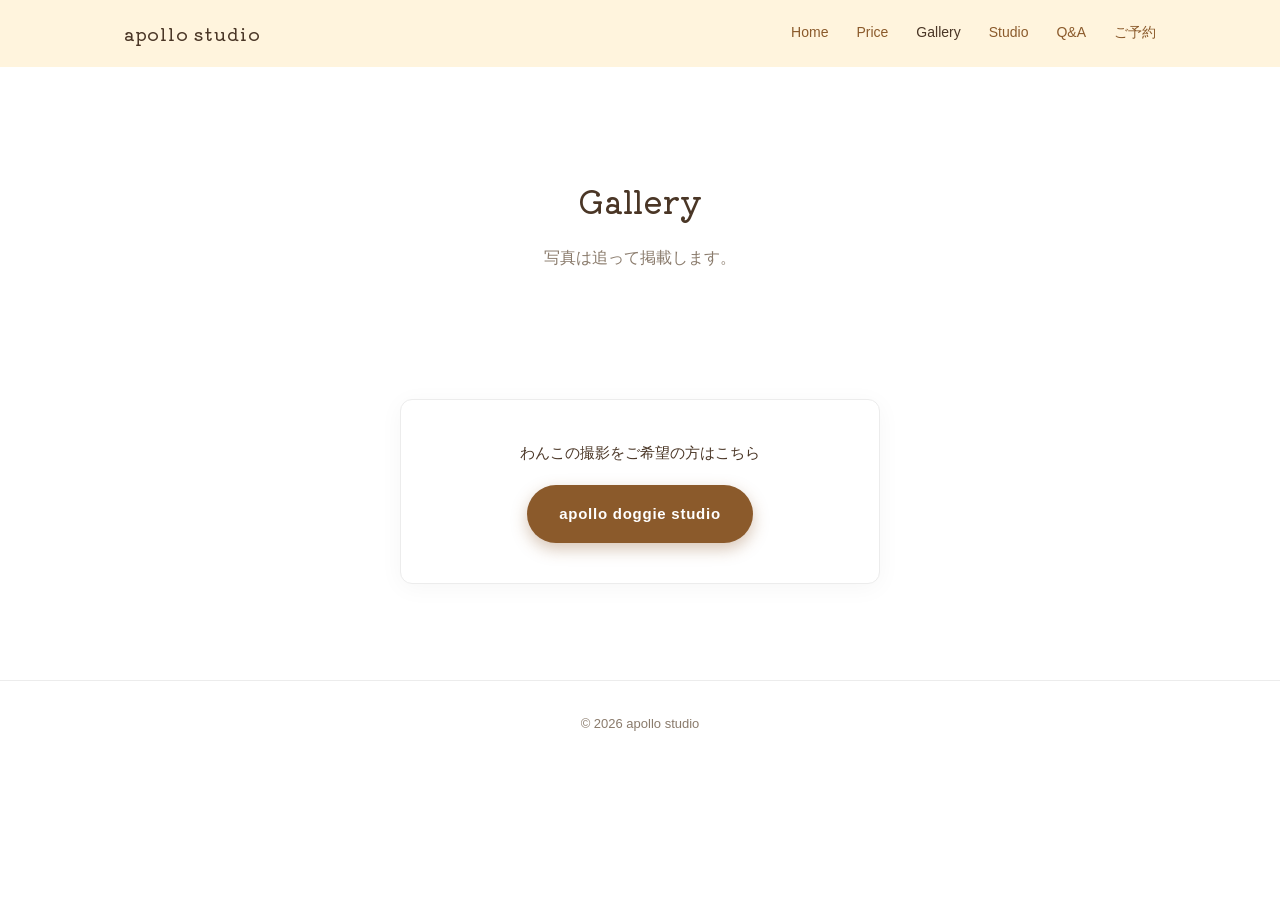
==== gallery/index.html @ 4bd440a2 "Initial scaffold for apollo studio site Co-Authored-By: Claude Sonnet 5 <noreply@anthropic.com>" ====
<!DOCTYPE html>
<html lang="ja">
<head>
<meta charset="UTF-8">
<meta name="viewport" content="width=device-width, initial-scale=1.0">
<link rel="preconnect" href="https://fonts.googleapis.com">
<link rel="preconnect" href="https://fonts.gstatic.com" crossorigin>
<link href="https://fonts.googleapis.com/css2?family=Kiwi+Maru:wght@300;400;500&display=swap" rel="stylesheet">
<title>Gallery | apollo studio</title>
<link rel="stylesheet" href="/style.css?v=5">
</head>
<body>

<header>
  <div class="nav">
    <div class="logo">apollo studio</div>
    <nav class="nav-links" id="navLinks">
      <a href="/">Home</a>
      <a href="/price/">Price</a>
      <a href="/gallery/" class="active">Gallery</a>
      <a href="/studio/">Studio</a>
      <a href="/qa/">Q&A</a>
      <a href="/reservation/">ご予約</a>
    </nav>
    <button class="nav-toggle" id="navToggle" aria-label="メニューを開く" aria-expanded="false">
      <span></span><span></span><span></span>
    </button>
  </div>
</header>

<section class="gallery-page">
  <h1>Gallery</h1>
  <p class="lead">写真は追って掲載します。</p>

  <div class="gallery-grid" id="galleryGrid"></div>
</section>

<section class="cross-link-banner">
  <div class="cross-link-box">
    <p class="cross-link-label">わんこの撮影をご希望の方はこちら</p>
    <a href="https://apollodoggie.github.io/" target="_blank" rel="noopener noreferrer" class="cross-link-button">apollo doggie studio</a>
  </div>
</section>

<footer>
  &copy; 2026 apollo studio
</footer>

<div class="lightbox" id="lightbox">
  <span class="lightbox-close" id="lightboxClose">&times;</span>
  <div class="lightbox-content" id="lightboxContent">No.</div>
</div>

<script src="/nav.js?v=1"></script>
</body>
</html>
---- style.css ----
:root {
  --bg: #ffffff;
  --text: #4a3626;
  --muted: #8a7b6c;
  --accent: #2b2b2b;
  --warm: #8b5a2b;
  --border: #ececec;
  --max-width: 1080px;
  --font-heading: "Kiwi Maru", "Hiragino Mincho ProN", serif;
}

* {
  box-sizing: border-box;
}

body {
  margin: 0;
  font-family: "Hiragino Sans", "Noto Sans JP", "Helvetica Neue", Arial, sans-serif;
  background: var(--bg);
  color: var(--text);
  line-height: 1.7;
}

h1,
h2,
h3,
h4,
.logo,
.qa-question {
  font-family: var(--font-heading);
}

a {
  color: inherit;
  text-decoration: none;
}

header {
  position: sticky;
  top: 0;
  background: #fff4dd;
  z-index: 100;
}

.nav {
  position: relative;
  max-width: var(--max-width);
  margin: 0 auto;
  display: flex;
  align-items: center;
  justify-content: space-between;
  padding: 18px 24px;
}

.logo {
  font-size: 18px;
  font-weight: 500;
  letter-spacing: 0.05em;
  color: var(--text);
}

.nav-links {
  display: flex;
  gap: 28px;
  font-size: 14px;
}

.nav-links a {
  color: var(--warm);
  transition: color 0.2s ease;
}

.nav-links a:hover,
.nav-links a.active {
  color: var(--text);
}

.nav-toggle {
  display: none;
  flex-direction: column;
  justify-content: center;
  align-items: center;
  gap: 5px;
  width: 32px;
  height: 32px;
  flex-shrink: 0;
  background: none;
  border: none;
  padding: 0;
  cursor: pointer;
}

.nav-toggle span {
  display: block;
  width: 22px;
  height: 2px;
  background: var(--text);
  transition: transform 0.2s ease, opacity 0.2s ease;
}

.nav-toggle.open span:nth-child(1) {
  transform: translateY(7px) rotate(45deg);
}

.nav-toggle.open span:nth-child(2) {
  opacity: 0;
}

.nav-toggle.open span:nth-child(3) {
  transform: translateY(-7px) rotate(-45deg);
}

.hero {
  max-width: var(--max-width);
  margin: 0 auto;
  padding: 100px 24px 80px;
  text-align: center;
}

.hero p.eyebrow {
  letter-spacing: 0.2em;
  font-size: 13px;
  color: var(--muted);
  margin-bottom: 16px;
  text-transform: uppercase;
}

.hero h1 {
  font-size: clamp(32px, 6vw, 56px);
  font-weight: 700;
  margin: 0 0 20px;
  letter-spacing: 0.02em;
}

.hero .catch {
  font-size: 18px;
  color: var(--muted);
  margin-bottom: 36px;
}

.btn {
  display: inline-block;
  padding: 14px 36px;
  border: 1px solid var(--accent);
  border-radius: 999px;
  font-size: 14px;
  letter-spacing: 0.05em;
  transition: background 0.2s ease, color 0.2s ease;
}

.btn:hover {
  background: var(--accent);
  color: #fff;
}

section {
  max-width: var(--max-width);
  margin: 0 auto;
  padding: 80px 24px;
}

.section-title {
  text-align: center;
  margin-bottom: 48px;
}

.section-title p.eyebrow {
  letter-spacing: 0.2em;
  font-size: 12px;
  color: var(--muted);
  text-transform: uppercase;
  margin-bottom: 8px;
}

.section-title h2 {
  color: var(--warm);
  font-size: 28px;
  font-weight: 500;
  margin: 0;
}

.about-grid {
  display: grid;
  grid-template-columns: repeat(3, 1fr);
  gap: 32px;
  text-align: center;
}

.about-grid .card h3 {
  font-size: 16px;
  margin-bottom: 10px;
}

.about-grid .card p {
  font-size: 14px;
  color: var(--muted);
  margin: 0;
}

.home-intro {
  max-width: var(--max-width);
  margin: 0 auto;
  padding: 90px 24px;
  display: grid;
  grid-template-columns: minmax(240px, 0.9fr) minmax(280px, 1.1fr);
  gap: 56px;
  align-items: center;
}

.intro-photo {
  aspect-ratio: 2 / 3;
  border-radius: 4px;
  background: linear-gradient(135deg, #f2f2f2, #e0e0e0);
  display: flex;
  align-items: center;
  justify-content: center;
  color: #aaaaaa;
  font-size: 13px;
  letter-spacing: 0.05em;
  overflow: hidden;
}

.intro-photo img {
  width: 100%;
  height: 100%;
  object-fit: cover;
  display: block;
}

.intro-heading {
  font-size: clamp(22px, 3vw, 30px);
  font-weight: 500;
  color: var(--warm);
  line-height: 1.7;
  margin: 0 0 36px;
}

.intro-body p {
  margin: 0 0 28px;
  color: var(--text);
  font-size: 15px;
  line-height: 1.9;
}

.intro-signature {
  margin-top: 8px;
  font-weight: 700;
  color: var(--warm);
}

@media (max-width: 768px) {
  .home-intro {
    grid-template-columns: 1fr;
    gap: 32px;
    padding: 48px 20px;
  }
}

.about-us .profile-block {
  display: grid;
  grid-template-columns: minmax(240px, 0.9fr) minmax(280px, 1.1fr);
  gap: 56px;
  align-items: start;
  margin-bottom: 88px;
}

.about-us .profile-block:last-child {
  margin-bottom: 0;
}

.about-us .profile-block.reverse {
  grid-template-columns: minmax(280px, 1.1fr) minmax(240px, 0.9fr);
}

.about-us .profile-block.reverse .profile-photo {
  order: 2;
}

.about-us .profile-block.reverse .profile-people {
  order: 1;
}

.profile-photo {
  aspect-ratio: 2 / 3;
  border-radius: 4px;
  background: linear-gradient(135deg, #f2f2f2, #e0e0e0);
  display: flex;
  align-items: center;
  justify-content: center;
  color: #aaaaaa;
  font-size: 13px;
  letter-spacing: 0.05em;
  overflow: hidden;
}

.profile-photo img {
  width: 100%;
  height: 100%;
  object-fit: cover;
  display: block;
}

.profile-people {
  display: flex;
  flex-direction: column;
  gap: 48px;
}

.profile-name {
  font-size: 20px;
  font-weight: 500;
  color: var(--warm);
  margin: 0 0 18px;
  letter-spacing: 0.05em;
}

.profile-age {
  margin-left: 4px;
  font-size: 13px;
}

.profile-body p {
  margin: 0 0 22px;
  color: var(--text);
  font-size: 15px;
  line-height: 1.9;
}

.profile-body p:last-child {
  margin-bottom: 0;
}

@media (max-width: 768px) {
  .about-us .profile-block,
  .about-us .profile-block.reverse {
    grid-template-columns: 1fr;
    gap: 28px;
    margin-bottom: 56px;
  }
  .about-us .profile-block.reverse .profile-photo,
  .about-us .profile-block.reverse .profile-people {
    order: initial;
  }
}

.gallery-preview {
  background: #fafafa;
  border-top: 1px solid var(--border);
  border-bottom: 1px solid var(--border);
}

.plan-card {
  max-width: 560px;
  margin: 0 auto 40px;
  padding: 48px 40px;
  background: #fff;
  border: 1px solid var(--border);
  border-radius: 12px;
  box-shadow: 0 4px 24px rgba(0, 0, 0, 0.04);
}

.plan-name {
  font-size: 20px;
  font-weight: 500;
  color: var(--warm);
  text-align: center;
  letter-spacing: 0.05em;
  margin: 0 0 32px;
}

.plan-specs {
  list-style: none;
  padding: 0;
  margin: 0;
}

.plan-specs li {
  display: flex;
  justify-content: space-between;
  align-items: baseline;
  gap: 16px;
  padding: 14px 0;
  border-bottom: 1px dashed var(--border);
  font-size: 15px;
  line-height: 1.6;
}

.plan-specs li:first-child {
  padding-top: 0;
}

.spec-label {
  color: var(--muted);
  font-size: 13px;
  letter-spacing: 0.08em;
  white-space: nowrap;
}

.spec-value {
  color: var(--text);
  font-weight: 700;
  text-align: right;
}

.plan-features {
  list-style: none;
  padding: 0;
  margin: 24px 0 36px;
}

.plan-features li {
  position: relative;
  padding: 6px 0 6px 26px;
  font-size: 14px;
  color: var(--text);
  line-height: 1.8;
}

.plan-features li::before {
  content: "";
  position: absolute;
  left: 2px;
  top: 15px;
  width: 6px;
  height: 6px;
  border-radius: 50%;
  background: var(--warm);
}

.plan-price {
  padding-top: 32px;
  border-top: 1px solid var(--border);
}

.plan-sample-movie {
  margin-top: 32px;
  max-width: 280px;
  margin-left: auto;
  margin-right: auto;
}

.plan-sample-movie-note {
  margin: 12px 0 0;
  font-size: 12px;
  color: var(--muted);
  text-align: center;
}

.plan-sample-movie-frame {
  position: relative;
  width: 100%;
  aspect-ratio: 9 / 16;
  border-radius: 8px;
  overflow: hidden;
  background: #000;
}

.plan-sample-movie video {
  position: absolute;
  inset: 0;
  width: 100%;
  height: 100%;
  object-fit: cover;
}

.plan-price h4,
.plan-sample-movie h4,
.location-block h4 {
  font-size: 13px;
  font-weight: 500;
  color: var(--warm);
  letter-spacing: 0.15em;
  text-transform: uppercase;
  margin: 0 0 16px;
  text-align: center;
}

.price-grid {
  display: grid;
  grid-template-columns: 1fr 1fr;
  gap: 16px;
}

.price-box {
  padding: 20px 12px;
  background: #f5f5f5;
  border-radius: 8px;
  text-align: center;
}

.price-label {
  margin: 0 0 8px;
  font-size: 13px;
  color: var(--muted);
  letter-spacing: 0.05em;
}

.price-value {
  margin: 0;
  font-size: 22px;
  font-weight: 700;
  color: var(--warm);
  letter-spacing: 0.02em;
}

.price-tax {
  margin-left: 2px;
  font-size: 11px;
  font-weight: 400;
  color: var(--muted);
  letter-spacing: 0;
}

.location-block {
  max-width: 560px;
  margin: 0 auto;
  padding: 40px 40px 8px;
  background: #fff;
  border: 1px solid var(--border);
  border-radius: 12px;
  box-shadow: 0 4px 24px rgba(0, 0, 0, 0.04);
}

.access-item {
  padding-bottom: 32px;
}

.access-label {
  margin: 0 0 8px;
  font-size: 14px;
  font-weight: 700;
  color: var(--text);
}

.access-text {
  font-size: 14px;
  color: var(--muted);
  line-height: 1.9;
  margin: 0;
}

.flow-list {
  max-width: 560px;
  margin: 0 auto;
  padding: 0;
  list-style: none;
  counter-reset: flow;
}

.flow-list li {
  counter-increment: flow;
  position: relative;
  padding-left: 2em;
  margin-bottom: 28px;
  font-size: 15px;
  line-height: 1.9;
  color: var(--text);
}

.flow-list li:last-child {
  margin-bottom: 0;
}

.flow-list li::before {
  content: counter(flow) ".";
  position: absolute;
  left: 0;
  font-weight: 700;
  color: var(--warm);
}

.flow-note {
  display: block;
  margin-top: 4px;
  font-size: 13px;
  color: var(--muted);
}

.booking-box {
  display: block;
  max-width: 320px;
  margin: 32px auto 0;
  padding: 18px 32px;
  background: var(--warm);
  color: #fff;
  border-radius: 999px;
  font-size: 16px;
  font-weight: 700;
  letter-spacing: 0.05em;
  text-align: center;
  box-shadow: 0 6px 16px rgba(139, 90, 43, 0.35);
  transition: background 0.2s ease, transform 0.15s ease, box-shadow 0.2s ease;
}

.booking-box:hover {
  background: #6b4423;
  transform: translateY(-2px);
  box-shadow: 0 8px 20px rgba(139, 90, 43, 0.45);
}

.line-cta {
  max-width: 320px;
  margin: 56px auto 0;
  text-align: center;
}

.line-cta p {
  font-size: 15px;
  color: var(--text);
  margin: 0 0 20px;
}

.line-push-box {
  display: flex;
  align-items: center;
  justify-content: center;
  gap: 8px;
  padding: 18px 32px;
  background: #06c755;
  color: #fff;
  border-radius: 999px;
  font-size: 16px;
  font-weight: 700;
  letter-spacing: 0.05em;
  box-shadow: 0 6px 16px rgba(6, 199, 85, 0.35);
  transition: background 0.2s ease, transform 0.15s ease, box-shadow 0.2s ease;
}

.line-push-box:hover {
  background: #05a648;
  transform: translateY(-2px);
  box-shadow: 0 8px 20px rgba(6, 199, 85, 0.45);
}

.line-icon {
  display: inline-flex;
  width: 20px;
  height: 20px;
}

.line-icon svg {
  width: 100%;
  height: 100%;
}

.calendar-cta {
  max-width: 960px;
  margin: 56px auto 0;
  text-align: center;
}

.calendar-cta p {
  font-size: 15px;
  color: var(--text);
  margin: 0 0 20px;
}

.availability-list {
  display: flex;
  flex-direction: column;
  gap: 48px;
}

.availability-loading {
  margin: 0;
  padding: 32px 24px;
  font-size: 14px;
  color: var(--muted);
  text-align: center;
  border: 1px solid var(--border);
  border-radius: 8px;
}

.avail-month-title {
  font-size: 17px;
  font-weight: 500;
  color: var(--warm);
  text-align: left;
  margin: 0 0 16px;
}

.avail-grid-wrap {
  overflow-x: auto;
}

.avail-grid {
  display: grid;
  grid-template-columns: repeat(7, minmax(88px, 1fr));
  gap: 4px;
  min-width: 620px;
}

.avail-weekday {
  text-align: center;
  font-size: 12px;
  color: var(--muted);
  padding-bottom: 8px;
}

.avail-day {
  min-height: 76px;
  padding: 6px;
  border: 1px solid var(--border);
  border-radius: 6px;
  display: flex;
  flex-direction: column;
  gap: 4px;
}

.avail-day.empty {
  border-color: transparent;
}

.avail-daynum {
  font-size: 12px;
  color: var(--muted);
}

.avail-day-slots {
  display: flex;
  flex-direction: column;
  gap: 3px;
}

.availability-badge {
  display: inline-block;
  padding: 3px 6px;
  border-radius: 4px;
  background: var(--warm);
  color: #fff;
  font-size: 11px;
  letter-spacing: 0.02em;
  text-align: center;
  text-decoration: none;
  cursor: pointer;
  transition: background 0.15s ease;
}

a.availability-badge:hover {
  background: #6b4423;
}

.availability-badge.booked {
  background: #ececec;
  color: #aaaaaa;
  cursor: default;
}

@media (max-width: 768px) {
  .avail-month-title {
    text-align: center;
  }
}

.calendar-legend {
  display: flex;
  align-items: center;
  justify-content: center;
  gap: 8px;
  margin-top: 16px;
  font-size: 15px;
  color: var(--muted);
}

.calendar-cta p.calendar-note {
  margin: 8px 0 0;
  color: var(--muted);
  text-align: center;
}

.legend-dot {
  display: inline-block;
  width: 10px;
  height: 10px;
  border-radius: 3px;
  background: var(--warm);
  flex-shrink: 0;
}

.grid {
  display: grid;
  grid-template-columns: repeat(3, 1fr);
  gap: 16px;
}

.placeholder-photo {
  position: relative;
  aspect-ratio: 2 / 3;
  border-radius: 8px;
  background: linear-gradient(135deg, #f2f2f2, #e0e0e0);
  display: flex;
  align-items: center;
  justify-content: center;
  color: #b5b5b5;
  font-size: 13px;
  letter-spacing: 0.05em;
  overflow: hidden;
  cursor: pointer;
  box-shadow: 0 2px 10px rgba(0, 0, 0, 0.06);
  transition: transform 0.25s ease, box-shadow 0.25s ease;
}

.placeholder-photo:hover {
  transform: translateY(-4px);
  box-shadow: 0 12px 24px rgba(0, 0, 0, 0.12);
}

.placeholder-photo svg {
  width: 36px;
  height: 36px;
  opacity: 0.6;
}

.placeholder-photo span {
  position: absolute;
  bottom: 10px;
  left: 12px;
  font-size: 12px;
}

.placeholder-photo img {
  width: 100%;
  height: 100%;
  object-fit: cover;
  display: block;
}

.gallery-cta {
  text-align: center;
  margin-top: 40px;
}

footer {
  border-top: 1px solid var(--border);
  padding: 32px 24px;
  text-align: center;
  font-size: 13px;
  color: var(--muted);
}

.gallery-page h1 {
  font-size: 32px;
  font-weight: 500;
  text-align: center;
  margin-bottom: 8px;
}

.gallery-page .lead {
  text-align: center;
  color: var(--muted);
  margin-bottom: 48px;
}

.filter-bar {
  display: flex;
  justify-content: center;
  gap: 12px;
  margin-bottom: 40px;
  flex-wrap: wrap;
}

.filter-btn {
  padding: 8px 20px;
  border: 1px solid var(--border);
  border-radius: 999px;
  font-size: 13px;
  color: var(--muted);
  background: #fff;
  cursor: pointer;
}

.filter-btn.active {
  border-color: var(--accent);
  color: var(--text);
  background: #f5f5f5;
}

.gallery-grid {
  display: grid;
  grid-template-columns: repeat(3, 1fr);
  gap: 20px;
}

.lightbox {
  position: fixed;
  inset: 0;
  background: rgba(0, 0, 0, 0.85);
  display: none;
  align-items: center;
  justify-content: center;
  z-index: 1000;
}

.lightbox.open {
  display: flex;
}

.lightbox-content {
  width: auto;
  height: auto;
  max-width: 85vw;
  max-height: 85vh;
  border-radius: 8px;
  display: flex;
  align-items: center;
  justify-content: center;
  color: #999;
  overflow: hidden;
}

.lightbox-content img {
  display: block;
  max-width: 85vw;
  max-height: 85vh;
  width: auto;
  height: auto;
  object-fit: contain;
  border-radius: 8px;
}

.lightbox-close {
  position: absolute;
  top: 24px;
  right: 32px;
  color: #fff;
  font-size: 28px;
  cursor: pointer;
}

@media (max-width: 768px) {
  .about-grid,
  .grid {
    grid-template-columns: 1fr 1fr;
  }
  .gallery-grid {
    grid-template-columns: 1fr 1fr;
    gap: 12px;
  }

  .nav-toggle {
    display: flex;
  }

  .nav-links {
    position: absolute;
    top: 100%;
    left: 0;
    right: 0;
    flex-direction: column;
    align-items: stretch;
    gap: 0;
    margin: 0;
    background: #fff4dd;
    box-shadow: 0 8px 16px rgba(0, 0, 0, 0.08);
    max-height: 0;
    overflow: hidden;
    transition: max-height 0.25s ease;
  }

  .nav-links.open {
    max-height: 420px;
  }

  .nav-links a {
    padding: 16px 24px;
    font-size: 15px;
    border-top: 1px solid var(--border);
  }

  br.pc-br {
    display: none;
  }

  section {
    padding: 56px 20px;
  }

  .section-title h2 {
    font-size: 24px;
  }

  .gallery-page h1 {
    font-size: 26px;
  }

  .plan-card,
  .location-block {
    padding: 32px 24px;
  }

  .price-grid {
    gap: 12px;
  }

  .price-value {
    font-size: 19px;
  }
}

.qa-list {
  max-width: 720px;
  margin: 0 auto;
}

.qa-item {
  padding: 32px 0;
  border-bottom: 1px solid var(--border);
}

.qa-item:last-child {
  border-bottom: none;
}

.qa-question {
  font-size: 16px;
  font-weight: 500;
  color: var(--warm);
  margin: 0 0 14px;
}

.qa-answer p {
  margin: 0 0 14px;
  font-size: 15px;
  color: var(--text);
  line-height: 1.9;
}

.qa-answer p:last-child {
  margin-bottom: 0;
}

.qa-sublabel {
  font-weight: 700;
  color: var(--text);
}

.qa-sublist {
  list-style: none;
  padding: 0;
  margin: 0 0 14px;
}

.qa-sublist li {
  font-size: 15px;
  color: var(--text);
  line-height: 1.9;
}

.home-hero {
  max-width: none;
  padding: 0;
}

.hero-slider {
  position: relative;
  width: 100%;
  aspect-ratio: 16 / 9;
  overflow: hidden;
}

.hero-slide {
  position: absolute;
  inset: 0;
  display: flex;
  align-items: center;
  justify-content: center;
  background: linear-gradient(135deg, #f2f2f2, #e0e0e0);
  color: #aaaaaa;
  font-size: 14px;
  letter-spacing: 0.05em;
  opacity: 0;
  transition: opacity 1.2s ease;
}

.hero-slide.active {
  opacity: 1;
}

@media (max-width: 768px) {
  .hero-slider {
    aspect-ratio: 3 / 4;
  }
}

.cross-link-banner {
  padding: 0 24px 96px;
}

.cross-link-box {
  max-width: 480px;
  margin: 0 auto;
  padding: 40px;
  text-align: center;
  background: #fff;
  border: 1px solid var(--border);
  border-radius: 12px;
  box-shadow: 0 4px 24px rgba(0, 0, 0, 0.04);
}

.cross-link-label {
  margin: 0 0 20px;
  font-size: 15px;
  color: var(--text);
}

.cross-link-button {
  display: inline-block;
  padding: 16px 32px;
  background: var(--warm);
  color: #fff;
  border-radius: 999px;
  font-size: 15px;
  font-weight: 700;
  letter-spacing: 0.05em;
  box-shadow: 0 6px 16px rgba(139, 90, 43, 0.35);
  transition: background 0.2s ease, transform 0.15s ease, box-shadow 0.2s ease;
}

.cross-link-button:hover {
  background: #6b4423;
  transform: translateY(-2px);
  box-shadow: 0 8px 20px rgba(139, 90, 43, 0.45);
}
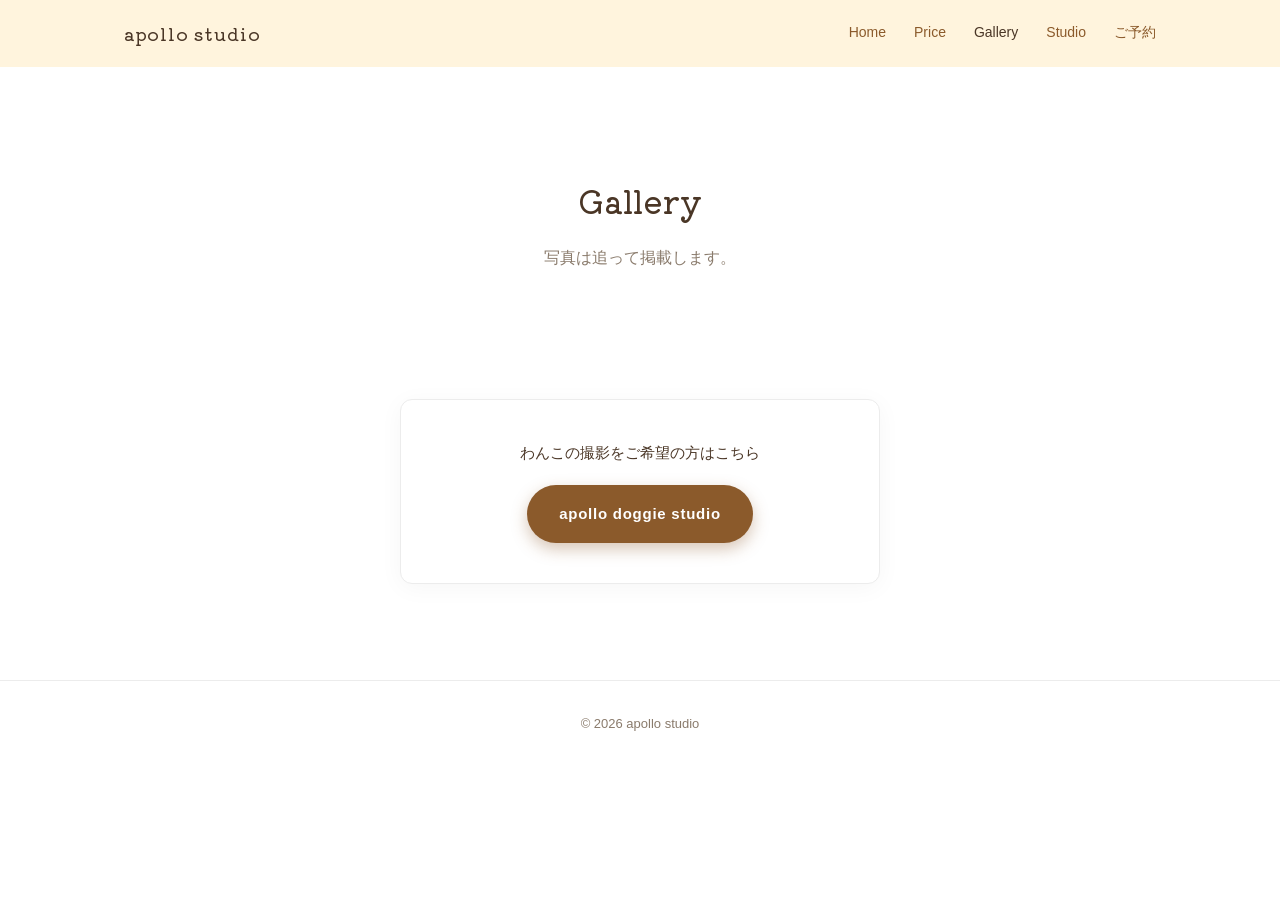
==== commit 58f31054: "Remove Q&A tab from nav and delete the qa page Co-Authored-By: Claude Sonnet 5 <noreply@anthropic.co" ====
--- a/gallery/index.html
+++ b/gallery/index.html
@@ -19,7 +19,6 @@
       <a href="/price/">Price</a>
       <a href="/gallery/" class="active">Gallery</a>
       <a href="/studio/">Studio</a>
-      <a href="/qa/">Q&A</a>
       <a href="/reservation/">ご予約</a>
     </nav>
     <button class="nav-toggle" id="navToggle" aria-label="メニューを開く" aria-expanded="false">
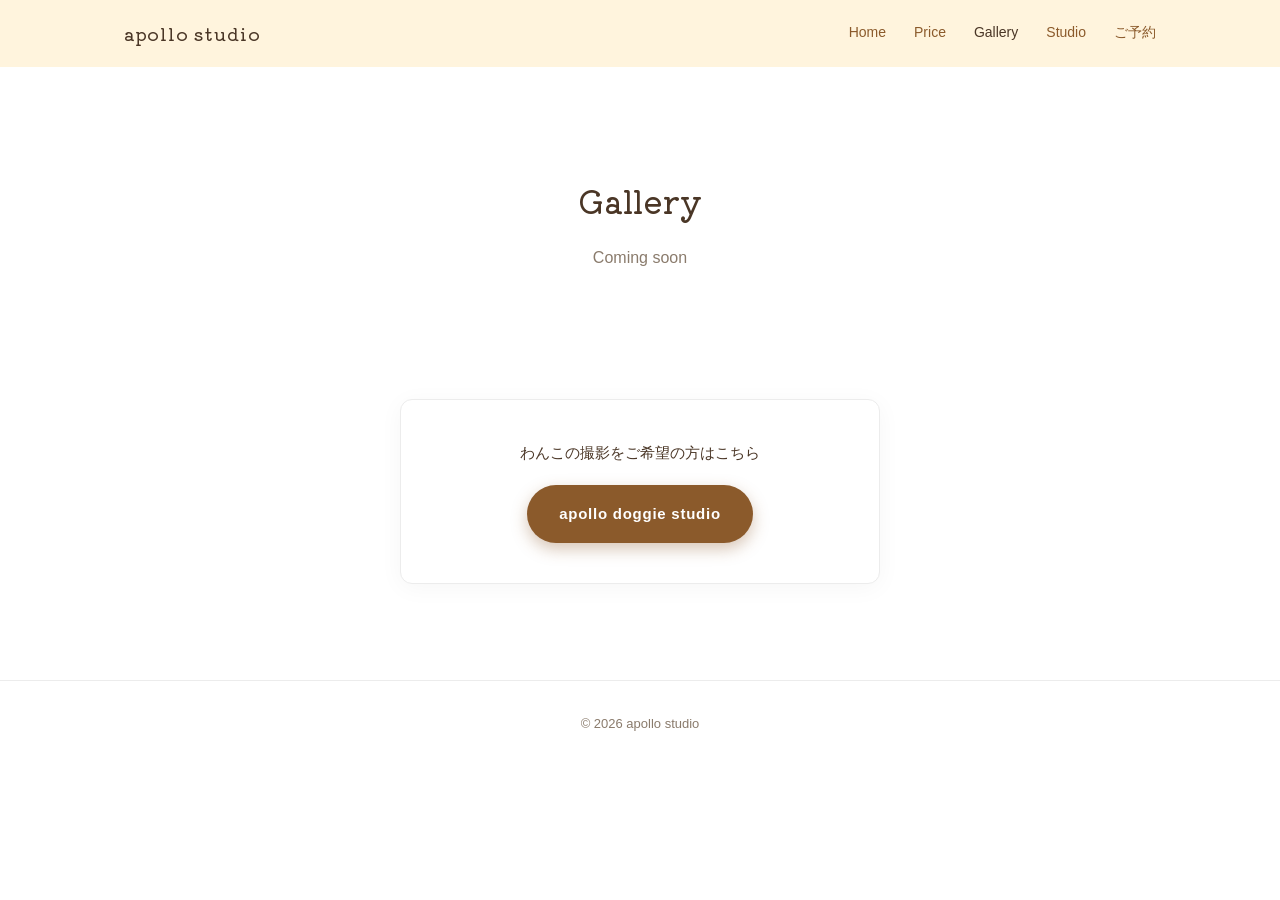
==== commit 88eaa663: "Add hero slider photos, plan content, Coming soon placeholders, and header text color update Co-Auth" ====
--- a/gallery/index.html
+++ b/gallery/index.html
@@ -7,7 +7,7 @@
 <link rel="preconnect" href="https://fonts.gstatic.com" crossorigin>
 <link href="https://fonts.googleapis.com/css2?family=Kiwi+Maru:wght@300;400;500&display=swap" rel="stylesheet">
 <title>Gallery | apollo studio</title>
-<link rel="stylesheet" href="/style.css?v=5">
+<link rel="stylesheet" href="/style.css?v=8">
 </head>
 <body>
 
@@ -29,7 +29,7 @@
 
 <section class="gallery-page">
   <h1>Gallery</h1>
-  <p class="lead">写真は追って掲載します。</p>
+  <p class="lead">Coming soon</p>
 
   <div class="gallery-grid" id="galleryGrid"></div>
 </section>
--- a/style.css
+++ b/style.css
@@ -1070,6 +1070,23 @@
   letter-spacing: 0.05em;
   opacity: 0;
   transition: opacity 1.2s ease;
+  overflow: hidden;
+}
+
+.hero-slide img {
+  width: 100%;
+  height: 100%;
+  object-fit: cover;
+  object-position: center;
+  display: block;
+}
+
+.hero-slide img.pos-bottom {
+  object-position: center 70%;
+}
+
+.hero-slide img.pos-upper {
+  object-position: center 40%;
 }
 
 .hero-slide.active {
